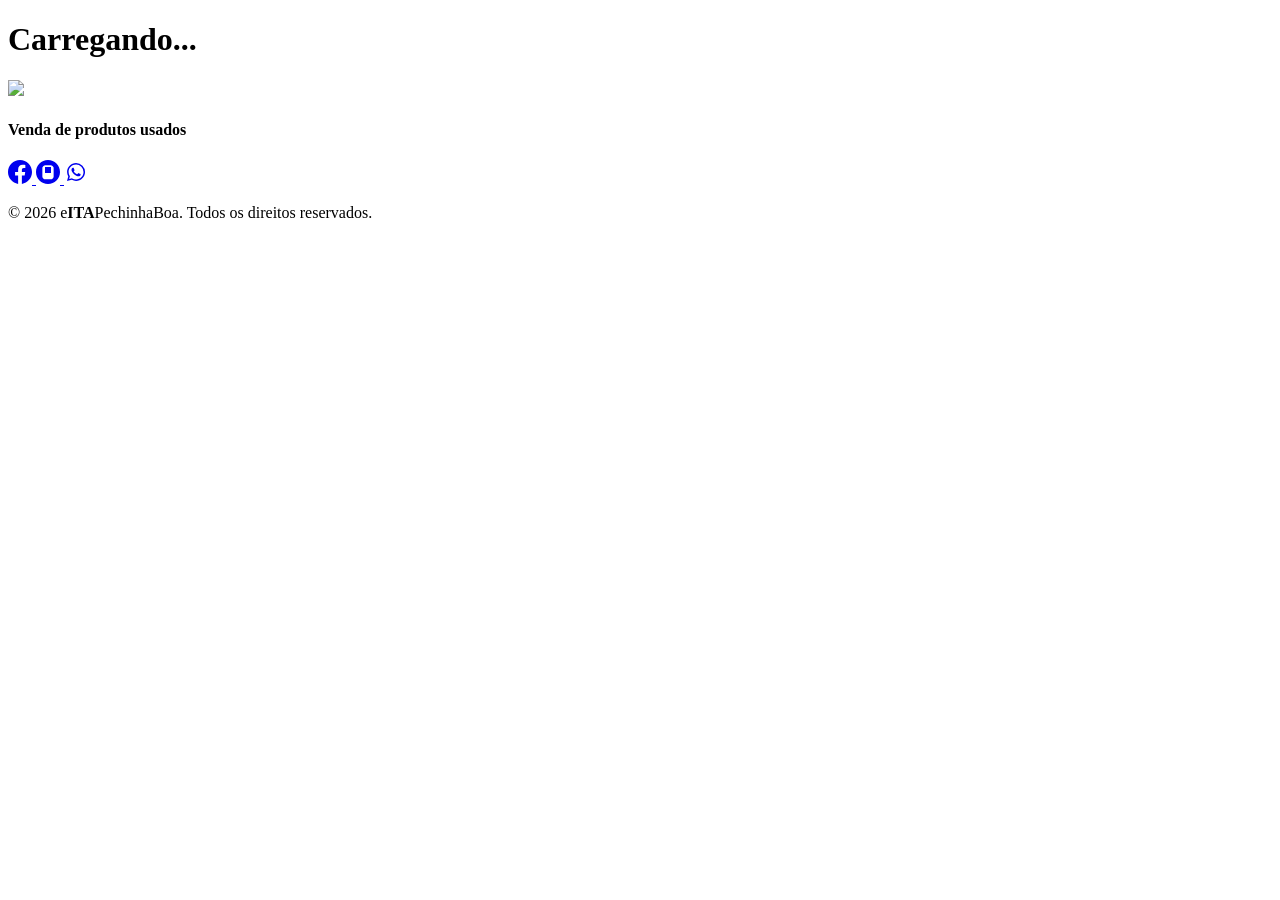
==== index.html @ 897bece0 "Add files via upload" ====
<!DOCTYPE html>
<html lang="pt-BR">
<head>
    <meta charset="UTF-8">
    <meta name="viewport" content="width=device-width, initial-scale=1.0">
    <title>eITAPechinchaBoa - Home</title>
    <link rel="stylesheet" href="css/style.css">
</head>
<body>
    <div class="container">
        <header class="header">
            <h1 id="nomeSite" class="site-title">Carregando...</h1>
			<div class="logo-section">
                <img src="images/logo.png" style="width: 15%;" class="logo">
            </div>
            <h4>Venda de produtos usados</h4>
            <div class="contact-info">
                <p id="telefones" class="telefones-text"></p>
                <div class="social-links">
                    <a id="linkFacebook" href="#" target="_blank" class="social-link" title="Facebook">
                        <svg width="24" height="24" viewBox="0 0 24 24" fill="currentColor">
                            <path d="M24 12.073c0-6.627-5.373-12-12-12s-12 5.373-12 12c0 5.99 4.388 10.954 10.125 11.854v-8.385H7.078v-3.47h3.047V9.43c0-3.007 1.792-4.669 4.533-4.669 1.312 0 2.686.235 2.686.235v2.953H15.83c-1.491 0-1.956.925-1.956 1.874v2.25h3.328l-.532 3.47h-2.796v8.385C19.612 23.027 24 18.062 24 12.073z"/>
                        </svg>
                    </a>
                    <a id="linkInstagram" href="#" target="_blank" class="social-link" title="Instagram">
                        <svg width="24" height="24" viewBox="0 0 24 24" fill="currentColor">
                            <path d="M12 0C5.373 0 0 5.373 0 12s5.373 12 12 12 12-5.373 12-12S18.627 0 12 0m5.521 17.172c-.147.586-.535 1.097-1.029 1.472-.494.375-1.084.594-1.711.594H9.219c-.627 0-1.217-.219-1.711-.594-.494-.375-.882-.886-1.029-1.472-.078-.31-.117-.633-.117-.961V8.309c0-.328.039-.651.117-.961.147-.586.535-1.097 1.029-1.472.494-.375 1.084-.594 1.711-.594h5.562c.627 0 1.217.219 1.711.594.494.375.882.886 1.029 1.472.078.31.117.633.117.961v7.902c0 .328-.039.651-.117.961zm-2.521-10.25h-6v6h6v-6z"/>
                        </svg>
                    </a>
                    <a id="linkWhatsapp" href="#" target="_blank" class="social-link" title="WhatsApp">
                        <svg width="24" height="24" viewBox="0 0 24 24" fill="currentColor">
                            
                            <path fill-rule="evenodd" clip-rule="evenodd" d="M18.403 5.633A8.919 8.919 0 0 0 12.053 3c-4.948 0-8.976 4.027-8.978 8.977 0 1.582.413 3.126 1.198 4.488L3 21.116l4.759-1.249a8.981 8.981 0 0 0 4.29 1.093h.004c4.947 0 8.975-4.027 8.977-8.977a8.926 8.926 0 0 0-2.627-6.35m-6.35 13.812h-.003a7.446 7.446 0 0 1-3.798-1.041l-.272-.162-2.824.741.753-2.753-.177-.282a7.448 7.448 0 0 1-1.141-3.971c.002-4.114 3.349-7.461 7.465-7.461a7.413 7.413 0 0 1 5.275 2.188 7.42 7.42 0 0 1 2.183 5.279c-.002 4.114-3.349 7.462-7.461 7.462m4.093-5.589c-.225-.113-1.327-.655-1.533-.73-.205-.075-.354-.112-.504.112s-.58.729-.711.879-.262.168-.486.056-.947-.349-1.804-1.113c-.667-.595-1.117-1.329-1.248-1.554s-.014-.346.099-.458c.101-.1.224-.262.336-.393.112-.131.149-.224.224-.374s.038-.281-.019-.393c-.056-.113-.505-1.217-.692-1.666-.181-.435-.366-.377-.504-.383a9.65 9.65 0 0 0-.429-.008.826.826 0 0 0-.599.28c-.206.225-.785.767-.785 1.871s.804 2.171.916 2.321c.112.15 1.582 2.415 3.832 3.387.536.231.954.369 1.279.473.537.171 1.026.146 1.413.089.431-.064 1.327-.542 1.514-1.066.187-.524.187-.973.131-1.067-.056-.094-.207-.151-.43-.263"/>
                        </svg>
                    </a>
                </div>
            </div>
        </header>

        <main class="main-content">
            <div id="produtoGrid" class="produto-grid">
                <!-- Produtos serão carregados aqui -->
            </div>
        </main>

        <footer class="footer">
            <p>&copy; 2026 e<b>ITA</b>PechinhaBoa. Todos os direitos reservados.</p>
        </footer>
    </div>

    <script src="js/script.js"></script>
    <script>
        document.addEventListener('DOMContentLoaded', function() {
            carregarPagina('index');
        });
    </script>
</body>
</html>
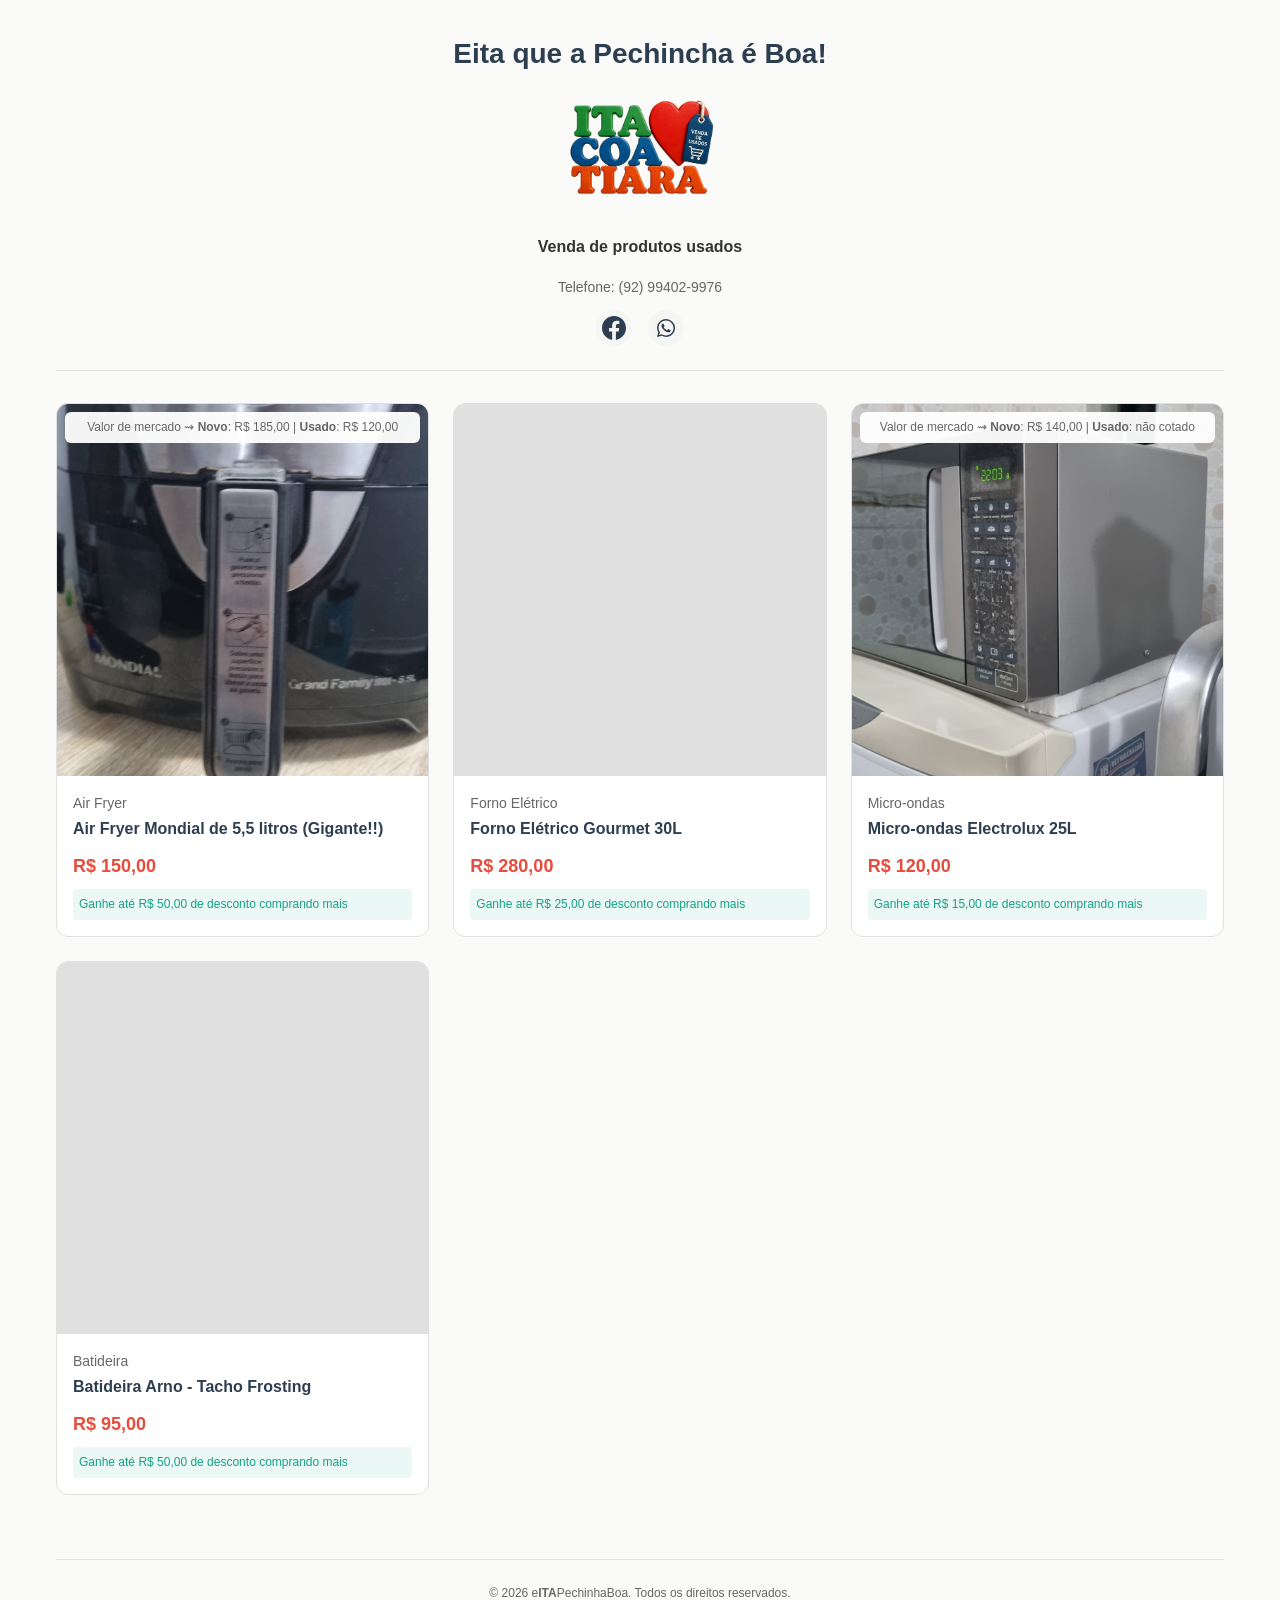
==== commit 9512b90e: "Update index.html" ====
--- a/index.html
+++ b/index.html
@@ -42,7 +42,7 @@
                 <!-- Produtos serão carregados aqui -->
             </div>
         </main>
-
+ 
         <footer class="footer">
             <p>&copy; 2026 e<b>ITA</b>PechinhaBoa. Todos os direitos reservados.</p>
         </footer>
--- a/css/style.css
+++ b/css/style.css
@@ -0,0 +1,731 @@
+* {
+    margin: 0;
+    padding: 0;
+    box-sizing: border-box;
+}
+
+:root {
+    --bg-primary: #FAFAF8;
+    --bg-secondary: #F5F5F3;
+    --color-primary: #2C3E50;
+    --color-secondary: #E74C3C;
+    --color-accent: #16A085;
+    --text-primary: #333333;
+    --text-secondary: #666666;
+    --border-color: #E0E0E0;
+    --shadow: 0 2px 8px rgba(0, 0, 0, 0.08);
+    --shadow-hover: 0 4px 16px rgba(0, 0, 0, 0.12);
+}
+
+html, body {
+    height: 100%;
+}
+
+body {
+    font-family: -apple-system, BlinkMacSystemFont, 'Segoe UI', 'Roboto', 'Oxygen', 'Ubuntu', 'Cantarell', sans-serif;
+    background-color: var(--bg-primary);
+    color: var(--text-primary);
+    line-height: 1.6;
+}
+
+.container {
+    max-width: 1200px;
+    margin: 0 auto;
+    padding: 0 16px;
+    display: flex;
+    flex-direction: column;
+    min-height: 100vh;
+}
+
+/* Header */
+.header {
+    text-align: center;
+    padding: 32px 0 24px;
+    border-bottom: 1px solid var(--border-color);
+    background-color: var(--bg-primary);
+}
+
+.logo-section {
+    margin-bottom: 20px;
+}
+
+.logo {
+    max-width: 100%;
+    height: auto;
+    max-height: 30vh;
+    object-fit: contain;
+}
+
+.site-title {
+    font-size: 28px;
+    font-weight: 600;
+    color: var(--color-primary);
+    margin-bottom: 16px;
+}
+
+@media (max-width: 768px) {
+    .site-title {
+        font-size: 24px;
+    }
+}
+
+.contact-info {
+    margin-top: 16px;
+}
+
+.telefones-text {
+    font-size: 14px;
+    color: var(--text-secondary);
+    margin-bottom: 12px;
+    white-space: pre-wrap;
+    word-wrap: break-word;
+}
+
+.social-links {
+    display: flex;
+    justify-content: center;
+    gap: 16px;
+    flex-wrap: wrap;
+}
+
+.social-link {
+    display: inline-flex;
+    align-items: center;
+    justify-content: center;
+    width: 36px;
+    height: 36px;
+    border-radius: 50%;
+    background-color: var(--bg-secondary);
+    color: var(--color-primary);
+    transition: all 0.3s ease;
+    text-decoration: none;
+}
+
+.social-link:hover {
+    background-color: var(--color-accent);
+    color: white;
+    transform: translateY(-2px);
+    box-shadow: var(--shadow-hover);
+}
+
+/* Main Content */
+.main-content {
+    flex: 1;
+    padding: 32px 0;
+}
+
+/* Footer */
+.footer {
+    text-align: center;
+    padding: 24px 0;
+    border-top: 1px solid var(--border-color);
+    color: var(--text-secondary);
+    font-size: 12px;
+    background-color: var(--bg-primary);
+    margin-top: auto;
+}
+
+/* Página Index - Grid de Produtos */
+.produto-grid {
+    display: grid;
+    grid-template-columns: repeat(auto-fill, minmax(280px, 1fr));
+    gap: 24px;
+    margin-bottom: 32px;
+}
+
+@media (max-width: 768px) {
+    .produto-grid {
+        grid-template-columns: repeat(auto-fill, minmax(240px, 1fr));
+        gap: 20px;
+    }
+}
+
+@media (max-width: 480px) {
+    .produto-grid {
+        grid-template-columns: 1fr;
+        gap: 16px;
+    }
+}
+
+.produto-card {
+    background-color: white;
+    border: 1px solid var(--border-color);
+    border-radius: 12px;
+    overflow: hidden;
+    transition: all 0.3s ease;
+    cursor: pointer;
+    display: flex;
+    flex-direction: column;
+    height: 100%;
+}
+
+.produto-card:hover {
+    box-shadow: var(--shadow-hover);
+    transform: translateY(-4px);
+    border-color: var(--color-accent);
+}
+
+.produto-card-image-container {
+    position: relative;
+    width: 100%;
+    padding-bottom: 100%;
+    overflow: hidden;
+    background-color: var(--bg-secondary);
+}
+
+.produto-card-image {
+    position: absolute;
+    top: 0;
+    left: 0;
+    width: 100%;
+    height: 100%;
+    object-fit: cover;
+}
+
+.produto-card-cotacao {
+    position: absolute;
+    top: 8px;
+    left: 8px;
+    right: 8px;
+    background-color: rgba(255, 255, 255, 0.95);
+    padding: 6px 10px;
+    border-radius: 6px;
+    font-size: 12px;
+    color: var(--text-secondary);
+    text-align: center;
+}
+
+.produto-card-body {
+    padding: 16px;
+    flex: 1;
+    display: flex;
+    flex-direction: column;
+}
+
+.produto-card-nome {
+    font-size: 14px;
+    color: var(--text-secondary);
+    margin-bottom: 4px;
+}
+
+.produto-card-titulo {
+    font-size: 16px;
+    font-weight: 600;
+    color: var(--color-primary);
+    margin-bottom: 12px;
+    line-height: 1.4;
+}
+
+.produto-card-preco {
+    font-size: 18px;
+    font-weight: 700;
+    color: var(--color-secondary);
+    margin-bottom: 8px;
+}
+
+.produto-card-combo {
+    font-size: 12px;
+    color: var(--color-accent);
+    background-color: rgba(22, 160, 133, 0.08);
+    padding: 6px;
+    border-radius: 4px;
+    margin-top: auto;
+}
+
+/* Página Item - Detalhes */
+.produto-detalhes {
+    background-color: white;
+    border-radius: 12px;
+    padding: 24px;
+    box-shadow: var(--shadow);
+}
+
+@media (max-width: 768px) {
+    .produto-detalhes {
+        padding: 16px;
+    }
+}
+
+.voltar-link {
+    display: inline-block;
+    margin-bottom: 24px;
+    color: var(--color-accent);
+    text-decoration: none;
+    font-size: 14px;
+    transition: color 0.3s ease;
+}
+
+.voltar-link:hover {
+    color: var(--color-primary);
+    text-decoration: underline;
+}
+
+/* Carrossel */
+.carrossel-container {
+    position: relative;
+    width: 100%;
+    max-width: 600px;
+    margin: 0 auto 32px;
+    border-radius: 8px;
+    overflow: hidden;
+    background-color: var(--bg-secondary);
+}
+
+.carrossel {
+    position: relative;
+    width: 100%;
+    padding-bottom: 100%;
+    overflow: hidden;
+}
+
+.carrossel-imagem {
+    position: absolute;
+    top: 0;
+    left: 0;
+    width: 100%;
+    height: 100%;
+    object-fit: cover;
+    opacity: 0;
+    transition: opacity 0.3s ease;
+}
+
+.carrossel-imagem.ativa {
+    opacity: 1;
+}
+
+.carrossel-legenda {
+    position: absolute;
+    bottom: 0;
+    left: 0;
+    right: 0;
+    background-color: rgba(0, 0, 0, 0.4);
+    color: white;
+    padding: 5%;
+    font-size: 16px;
+    text-align: center;
+	font-weight: bold;
+}
+
+.carrossel-nav {
+    position: absolute;
+    top: 50%;
+    transform: translateY(-50%);
+    background-color: rgba(255, 255, 255, 0.8);
+    border: none;
+    color: var(--color-primary);
+    font-size: 24px;
+    padding: 12px 16px;
+    cursor: pointer;
+    border-radius: 4px;
+    transition: all 0.3s ease;
+    z-index: 10;
+}
+
+.carrossel-nav:hover {
+    background-color: rgba(255, 255, 255, 0.95);
+}
+
+.carrossel-nav.prev {
+    left: 12px;
+}
+
+.carrossel-nav.next {
+    right: 12px;
+}
+
+.carrossel-dots {
+    position: absolute;
+    bottom: 12px;
+    left: 50%;
+    transform: translateX(-50%);
+    display: flex;
+    gap: 8px;
+    z-index: 10;
+}
+
+.dot {
+    width: 8px;
+    height: 8px;
+    border-radius: 50%;
+    background-color: rgba(255, 255, 255, 0.5);
+    cursor: pointer;
+    transition: background-color 0.3s ease;
+}
+
+.dot.ativo {
+    background-color: white;
+}
+
+/* Detalhes do Produto */
+.produto-titulo {
+    font-size: 28px;
+    font-weight: 700;
+    color: var(--color-primary);
+    margin-bottom: 8px;
+}
+
+.produto-subtitulo {
+    font-size: 18px;
+    color: var(--text-secondary);
+    margin-bottom: 24px;
+}
+
+.produto-preco-info {
+    display: flex;
+    flex-wrap: wrap;
+    gap: 16px;
+    margin-bottom: 24px;
+    padding: 16px;
+    background-color: var(--bg-secondary);
+    border-radius: 8px;
+}
+
+.preco-item {
+    flex: 1;
+    min-width: 200px;
+}
+
+.preco-valor {
+    font-size: 24px;
+    font-weight: 700;
+    color: var(--color-secondary);
+}
+
+.preco-detalhes {
+    font-size: 13px;
+    color: var(--text-secondary);
+    margin-top: 4px;
+}
+
+.desconto-info {
+    font-size: 13px;
+    color: var(--color-accent);
+    background-color: rgba(22, 160, 133, 0.08);
+    padding: 8px;
+    border-radius: 4px;
+    margin-top: 4px;
+}
+
+.produto-descricao {
+    font-size: 15px;
+    color: var(--text-secondary);
+    line-height: 1.8;
+    margin-bottom: 32px;
+    padding: 16px;
+    background-color: var(--bg-secondary);
+    border-radius: 8px;
+}
+
+/* Seções */
+.secoes-container {
+    margin-bottom: 32px;
+}
+
+.secao {
+    margin-bottom: 24px;
+    padding: 16px;
+    background-color: var(--bg-secondary);
+    border-radius: 8px;
+}
+
+.secao-titulo {
+    font-size: 14px;
+    font-weight: 600;
+    color: var(--color-primary);
+    margin-bottom: 12px;
+    
+    letter-spacing: 0.5px;
+}
+
+.secao-info {
+    display: flex;
+    justify-content: space-between;
+    align-items: flex-start;
+    gap: 12px;
+    margin-bottom: 12px;
+    font-size: 14px;
+    color: var(--text-secondary);
+    line-height: 1.6;
+}
+
+.secao-info:last-child {
+    margin-bottom: 0;
+}
+
+.secao-info-esquerda {
+    flex: 1;
+}
+
+.secao-info-direita {
+    flex: 1;
+    text-align: right;
+}
+
+.secao-link {
+    color: var(--color-accent);
+    text-decoration: none;
+    transition: color 0.3s ease;
+}
+
+.secao-link:hover {
+    color: var(--color-primary);
+    text-decoration: underline;
+}
+
+.secao-separador {
+    color: var(--text-secondary);
+    margin: 0 8px;
+}
+
+/* Contatos */
+.contatos-container {
+    margin-bottom: 32px;
+}
+
+.contatos-titulo {
+    font-size: 16px;
+    font-weight: 600;
+    color: var(--color-primary);
+    margin-bottom: 16px;
+}
+
+.contato-item {
+    padding: 12px;
+    margin-bottom: 8px;
+    background-color: var(--bg-secondary);
+    border-radius: 6px;
+    font-size: 14px;
+}
+
+.contato-link {
+    color: var(--color-accent);
+    text-decoration: none;
+    transition: color 0.3s ease;
+}
+
+.contato-link:hover {
+    color: var(--color-primary);
+    text-decoration: underline;
+}
+
+/* Coisas Relacionadas */
+.relacionadas-container {
+    margin-bottom: 32px;
+}
+
+.relacionadas-titulo {
+    font-size: 16px;
+    font-weight: 600;
+    color: var(--color-primary);
+    margin-bottom: 12px;
+}
+
+.relacionadas-lista {
+    padding: 12px;
+    background-color: var(--bg-secondary);
+    border-radius: 6px;
+    font-size: 14px;
+    line-height: 1.8;
+}
+
+.relacionada-item {
+    display: inline;
+}
+
+.relacionada-link {
+    color: var(--color-accent);
+    text-decoration: none;
+    transition: color 0.3s ease;
+    cursor: pointer;
+}
+
+.relacionada-link:hover {
+    color: var(--color-primary);
+    text-decoration: underline;
+}
+
+.relacionada-valor {
+    color: var(--text-secondary);
+    font-size: 13px;
+    margin-left: 4px;
+}
+
+.relacionada-separador {
+    color: var(--text-secondary);
+    margin: 0 4px;
+}
+
+/* Combos */
+.combos-container {
+    margin-bottom: 32px;
+}
+
+.combos-titulo {
+    font-size: 16px;
+    font-weight: 600;
+    color: var(--color-primary);
+    margin-bottom: 16px;
+}
+
+.combo-item {
+    padding: 12px;
+    margin-bottom: 8px;
+    background-color: var(--bg-secondary);
+    border-radius: 6px;
+    font-size: 14px;
+    line-height: 1.8;
+}
+
+.combo-preco-original {
+    font-size: 12px;
+    color: var(--text-secondary);
+    text-decoration: line-through;
+}
+
+.combo-preco-desconto {
+    font-weight: 600;
+    color: var(--color-secondary);
+}
+
+.combo-item-nome {
+    display: inline;
+}
+
+.combo-item-nome-link {
+    color: var(--color-accent);
+    text-decoration: none;
+    transition: color 0.3s ease;
+    cursor: pointer;
+}
+
+.combo-item-nome-link:hover {
+    color: var(--color-primary);
+    text-decoration: underline;
+}
+
+.combo-item-preco {
+    color: var(--text-secondary);
+    font-size: 13px;
+    margin-left: 4px;
+}
+
+.combo-separador {
+    color: var(--text-secondary);
+    margin: 0 4px;
+}
+
+/* Botão WhatsApp */
+.whatsapp-container {
+    margin-bottom: 32px;
+    text-align: center;
+}
+
+.whatsapp-link {
+    display: inline-flex;
+    align-items: center;
+    justify-content: center;
+    gap: 8px;
+    padding: 14px 32px;
+    background-color: var(--color-accent);
+    color: white;
+    text-decoration: none;
+    border-radius: 8px;
+    font-weight: 600;
+    font-size: 16px;
+    transition: all 0.3s ease;
+    border: none;
+    cursor: pointer;
+}
+
+.whatsapp-link:hover {
+    background-color: #0e8a6f;
+    transform: translateY(-2px);
+    box-shadow: var(--shadow-hover);
+}
+
+.whatsapp-icon {
+    width: 20px;
+    height: 20px;
+}
+
+/* Botão Voltar para Index */
+.voltar-index-container {
+    text-align: left;
+    margin-top: 32px;
+}
+
+.voltar-index-link {
+    display: inline-block;
+    padding: 12px 24px;
+    background-color: var(--bg-secondary);
+    color: var(--color-primary);
+    text-decoration: none;
+    border-radius: 8px;
+    font-weight: 500;
+    transition: all 0.3s ease;
+    border: 1px solid var(--border-color);
+}
+
+.voltar-index-link:hover {
+    background-color: var(--color-primary);
+    color: white;
+}
+
+/* Responsividade */
+@media (max-width: 768px) {
+    .produto-titulo {
+        font-size: 22px;
+    }
+
+    .produto-subtitulo {
+        font-size: 16px;
+    }
+
+    .preco-valor {
+        font-size: 20px;
+    }
+
+    .secoes-container {
+        margin-bottom: 24px;
+    }
+
+    .secao-info {
+        flex-direction: column;
+        gap: 4px;
+    }
+
+    .secao-info-direita {
+        text-align: left;
+    }
+}
+
+/* Utilitários */
+.oculto {
+    display: none;
+}
+
+.vazio {
+    text-align: center;
+    padding: 48px 16px;
+    color: var(--text-secondary);
+}
+
+.vazio-titulo {
+    font-size: 20px;
+    font-weight: 600;
+    margin-bottom: 12px;
+    color: var(--color-primary);
+}
+
+hr.meuhr {
+	height: 10px;
+	border: 0;
+	box-shadow: 0 10px 10px -10px #8c8b8b inset;
+}
+hr.meuhrs:after {
+	content: '';
+	display: block;
+	margin-top: 2px;
+	border-top: 1px solid #8c8b8b;
+	border-bottom: 1px solid #fff;
+}
